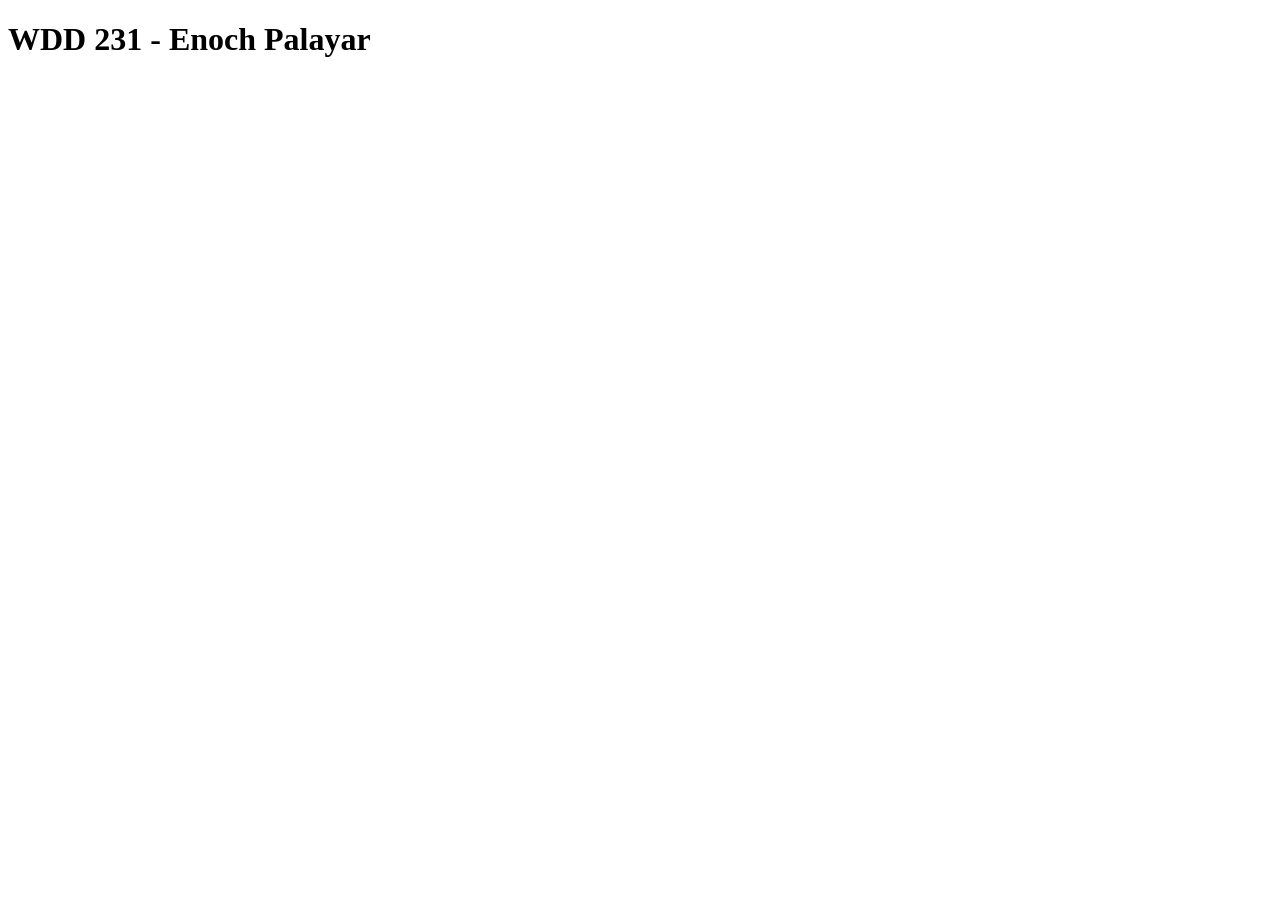
==== index.html @ c1b133a1 "initial commit" ====
<!DOCTYPE html>
<html lang="en">
<head>
    <meta charset="UTF-8">
    <meta name="viewport" content="width=device-width, initial-scale=1.0">
    <title>WDD 231</title>
</head>
<body>
    <h1>WDD 231 - Enoch Palayar</h1>
</body>
</html>
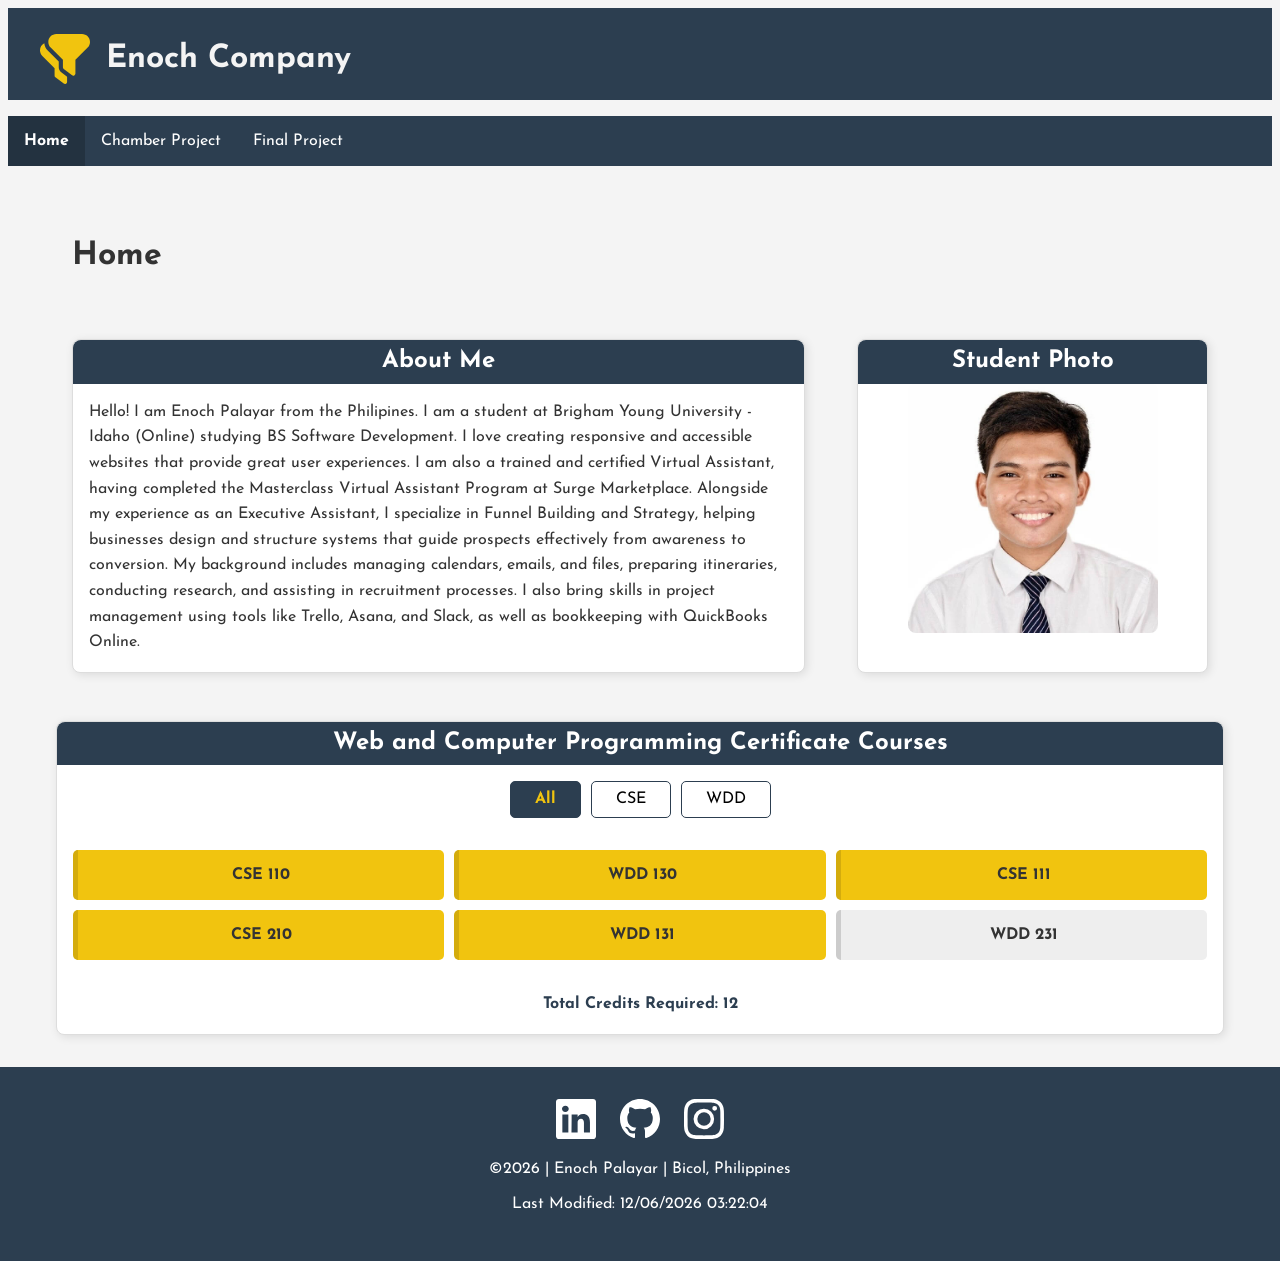
==== commit cfa8c464: "Week 01 Course Home Page Finished" ====
--- a/index.html
+++ b/index.html
@@ -3,9 +3,73 @@
 <head>
     <meta charset="UTF-8">
     <meta name="viewport" content="width=device-width, initial-scale=1.0">
-    <title>WDD 231</title>
+    <title>Course Home Page | Enoch Palayar</title>
+    <meta name="description" content="WDD 231 Course Home Page - Portfolio of Courses completed">
+    <meta name="author" content="Enoch Palayar">
+    <link rel="preconnect" href="https://fonts.googleapis.com">
+    <link rel="preconnect" href="https://fonts.gstatic.com" crossorigin>
+    <link href="https://fonts.googleapis.com/css2?family=Josefin+Sans:ital,wght@0,100..700;1,100..700&display=swap" rel="stylesheet">
+    <link rel="stylesheet" href="styles/normalize.css">
+    <link rel="stylesheet" href="styles/small.css">
+    <link rel="stylesheet" href="styles/larger.css">
+    <script src="scripts/getdates.js" defer></script>
+    <script src="scripts/navigation.js" defer></script>
+    <script src="scripts/courses.js" defer></script>
 </head>
 <body>
-    <h1>WDD 231 - Enoch Palayar</h1>
+<header>
+    <div class="header-top">
+        <div class="logo-area">
+            <img src="images/filters.svg" alt="Enoch Company Logo" width="50" height="50" class="main-logo">
+            <span class="company-name">Enoch Company</span>
+        </div>
+        <button id="menu" class="hamburger" aria-label="Toggle Menu"></button>
+    </div>
+    <nav>
+        <ul class="navigation">
+            <li><a href="#" class="active">Home</a></li>
+            <li><a href="#">Chamber Project</a></li>
+            <li><a href="#">Final Project</a></li>
+        </ul>
+    </nav>
+</header>
+    <main>
+        <h1>Home</h1>
+        <div class="top-grid">
+            <section class="card-box">
+                <h2>About Me</h2>
+                <p>Hello! I am Enoch Palayar from the Philipines. I am a student at Brigham Young University - Idaho (Online) studying BS Software Development. 
+                    I love creating responsive and accessible websites that provide great user experiences.  
+                    I am also a trained and certified Virtual Assistant, having completed the Masterclass Virtual Assistant Program at Surge Marketplace. 
+                    Alongside my experience as an Executive Assistant, I specialize in Funnel Building and Strategy, 
+                    helping businesses design and structure systems that guide prospects effectively from awareness to conversion. 
+                    My background includes managing calendars, emails, and files, preparing itineraries, conducting research, and assisting in recruitment processes. 
+                    I also bring skills in project management using tools like Trello, Asana, and Slack, as well as bookkeeping with QuickBooks Online.</p>    
+                </section>
+            <section class="card-box">
+                <h2>Student Photo</h2>
+                <img src="images/enoch.png" alt="Enoch Profile" class="profile-img">
+            </section>
+        </div>
+        <section class="card-box">
+            <h2>Web and Computer Programming Certificate Courses</h2>
+            <div class="filters">
+                <button id="all">All</button>
+                <button id="cse">CSE</button>
+                <button id="wdd">WDD</button>
+            </div>
+            <div id="course-list"></div>
+            <p class="credits-total">Total Credits Required: <span id="total-credits"></span></p>
+        </section>
+    </main>
+    <footer>
+        <div class="socials">
+            <a href="www.linkedin.com/in/enoch-olivo-palayar-2aaa832b6" target="_blank"><img src="images/linkedin.svg" alt="LinkedIn" width="40" height="40"></a>
+            <a href="https://github.com/enochpalayar" target="_blank"><img src="images/github.svg" alt="GitHub" width="40" height="40"></a>
+            <a href="https://instagram.com/enochopalayar" target="_blank"><img src="images/instagram.svg" alt="Instagram" width="40" height="40"></a>
+        </div>
+        <p>&copy;<span id="currentyear"></span> | Enoch Palayar | Bicol, Philippines</p>
+        <p>Last Modified: <span id="lastModified"></span></p>
+    </footer>
 </body>
 </html>
--- a/styles/small.css
+++ b/styles/small.css
@@ -0,0 +1,248 @@
+:root {
+    --primary-color: #2c3e50;
+    --accent-color: #f1c40f; /* Gold for completed */
+    --text-color: #333;
+    --bg-light: #f4f4f4;
+}
+
+body { 
+    font-family: "Josefin Sans", sans-serif;
+    margin: 0; 
+    background: var(--bg-light); 
+    color: var(--text-color); 
+}
+
+/****************************************HEADER****************************************/
+.header-top {
+    display: flex;
+    justify-content: space-between;
+    align-items: center;
+    padding: 1rem 2rem;
+    background-color: var(--primary-color);
+    color: var(--bg-light);
+}
+
+.company-name {
+    font-size: 2rem;
+    font-weight: bold;
+}
+
+.logo-area {
+    display: flex;
+    align-items: center;    
+    justify-content: center; 
+    gap: 1rem;              
+    padding: 10px 0 0 0;        
+}
+
+/**************************************NAVIGATION*************************************/
+
+nav {
+    background-color: var(--primary-color); 
+}
+
+nav { 
+    width: 100%; 
+    display: none; 
+}
+nav.show { 
+    display: block; 
+}
+
+.navigation { 
+    list-style: none; 
+    padding: 0; 
+    text-align: center; 
+}
+
+.navigation li a { 
+    display: block; 
+    padding: 1rem; 
+    color: white;
+    text-decoration: none; 
+    border-top: 1px solid #444; 
+}
+
+.navigation li a:hover {
+    background-color: rgba(255, 255, 255, 0.1);
+    color: var(--accent-color);
+    transition: 0.3s ease;
+}
+
+.navigation a.active { 
+    background: rgba(0,0,0,0.2); 
+    font-weight: bold; 
+}
+
+/**************************************HAMBUTTON*************************************/
+
+#menu { 
+    display: block;
+    position: absolute;
+    min-width: 44px;
+    min-height: 44px;      
+    right: 1.5rem; 
+    top: 1.5rem; 
+    background: none; 
+    border: none; 
+    color: white; 
+    font-size: 2rem; 
+    cursor: pointer; 
+}
+
+.hamburger {
+    background: none;
+    border: none;
+    color: #ffff;
+    cursor: pointer;
+    font-family: Verdana, Geneva, Tahoma, sans-serif;
+
+}
+
+.hamburger::before {
+    content: "\2630";
+    font-size: 2rem;
+}
+
+.hamburger.show::before {
+    content: "\00D7";
+    font-size: 2rem;
+}
+
+/****************************************MAIN****************************************/
+
+main {
+    max-width: 1200px;
+    margin: 0 auto;
+    padding: 1rem;
+}
+
+h1 {
+    padding: 2rem;
+    margin: 0;
+}
+
+.card-box { 
+    background: white; 
+    margin: 1rem; 
+    border: 1px solid #ddd;
+    border-radius: 8px; 
+    box-shadow: 2px 2px 10px rgba(0,0,0,0.1); 
+}
+
+.card-box h2 { 
+    background: var(--primary-color); 
+    color: white;
+    margin: 0; 
+    padding: 0.5rem; 
+    text-align: center;
+    border-radius: 8px 8px 0 0; 
+}
+
+.card-box p { 
+    padding: 0.5rem; 
+    line-height: 1.6;
+    margin: 0.5rem;
+}
+
+.profile-img {
+    display: block;
+    margin: 1rem auto;
+    width: 100%;
+    max-width: 300px; 
+    height: auto;
+    border-radius: 8px;
+    align-items: center;
+}
+
+.filters { 
+    display: flex; 
+    justify-content: center; 
+    gap: 10px; 
+    padding: 1rem; 
+}
+
+.filters button { 
+    padding: 0.5rem 1.5rem; 
+    cursor: pointer; 
+    border: 1px solid var(--primary-color); 
+    border-radius: 5px;
+    transition: all 0.3s ease;
+    background-color: white;
+}
+
+.filters button:hover {
+    background-color: var(--primary-color);
+    color: white;
+    transform: translateY(-2px);
+    box-shadow: 0 4px 8px rgba(0,0,0,0.2);
+}
+
+.filters button.active {
+    background-color: var(--primary-color);
+    color: var(--accent-color);
+    font-weight: bold;
+}
+
+
+#course-list { 
+    display: grid; 
+    grid-template-columns: 1fr;
+    gap: 10px; 
+    padding: 1rem; 
+}
+
+.course-card { 
+    background: #eee; 
+    padding: 1rem; 
+    border-radius: 5px; 
+    text-align: center; 
+    font-weight: bold; 
+    border-left: 5px solid #ccc; 
+    transition: transform 0.2s ease, box-shadow 0.2s ease;
+    cursor: pointer;
+}
+
+.course-card:hover {
+    filter: brightness(1.1);
+    transform: scale(1.03); 
+    box-shadow: 0 4px 10px rgba(0,0,0,0.15);
+}
+
+.course-card.completed { 
+    background: var(--accent-color); 
+    border-left-color: #d4ac0d; 
+}
+
+.credits-total {
+    text-align: center;     
+    font-weight: bold;       
+    padding: 1.5rem 0;      
+    margin: 0;          
+    color: var(--primary-color);
+}
+
+/**************************************FOOTER*************************************/
+
+footer { 
+    background: var(--primary-color); 
+    color: white; 
+    text-align: center; 
+    padding: 2rem;
+}
+
+.socials {
+    display: flex;
+    justify-content: center;
+    gap: 1.5rem;
+    margin-bottom: 0.5rem;
+}
+
+.socials a img {
+    transition: opacity 0.3s ease, transform 0.3s ease;
+}
+
+.socials a img:hover {
+    opacity: 0.8;
+    transform: scale(1.2);
+}
--- a/styles/larger.css
+++ b/styles/larger.css
@@ -0,0 +1,41 @@
+@media (min-width: 650px) {
+    #menu { 
+        display: none; 
+    }
+
+    header {
+        padding: 0.5rem;
+    }
+
+    nav { 
+        display: block; 
+    }
+
+    .navigation { 
+        display: flex; 
+       
+    }
+
+    .navigation li a { 
+        border: none; 
+    }
+
+    .top-grid { 
+        display: grid; 
+        grid-template-columns: 2fr 1fr; 
+        gap: 20px; 
+        padding: 1rem; 
+    }
+    
+    #course-list { 
+        grid-template-columns: repeat(3, 1fr); 
+    }
+    
+    .profile-img { 
+        width: 100%; 
+        max-width: 250px; 
+        height: auto; 
+        display: block; 
+        margin: 0 auto; 
+    }
+}
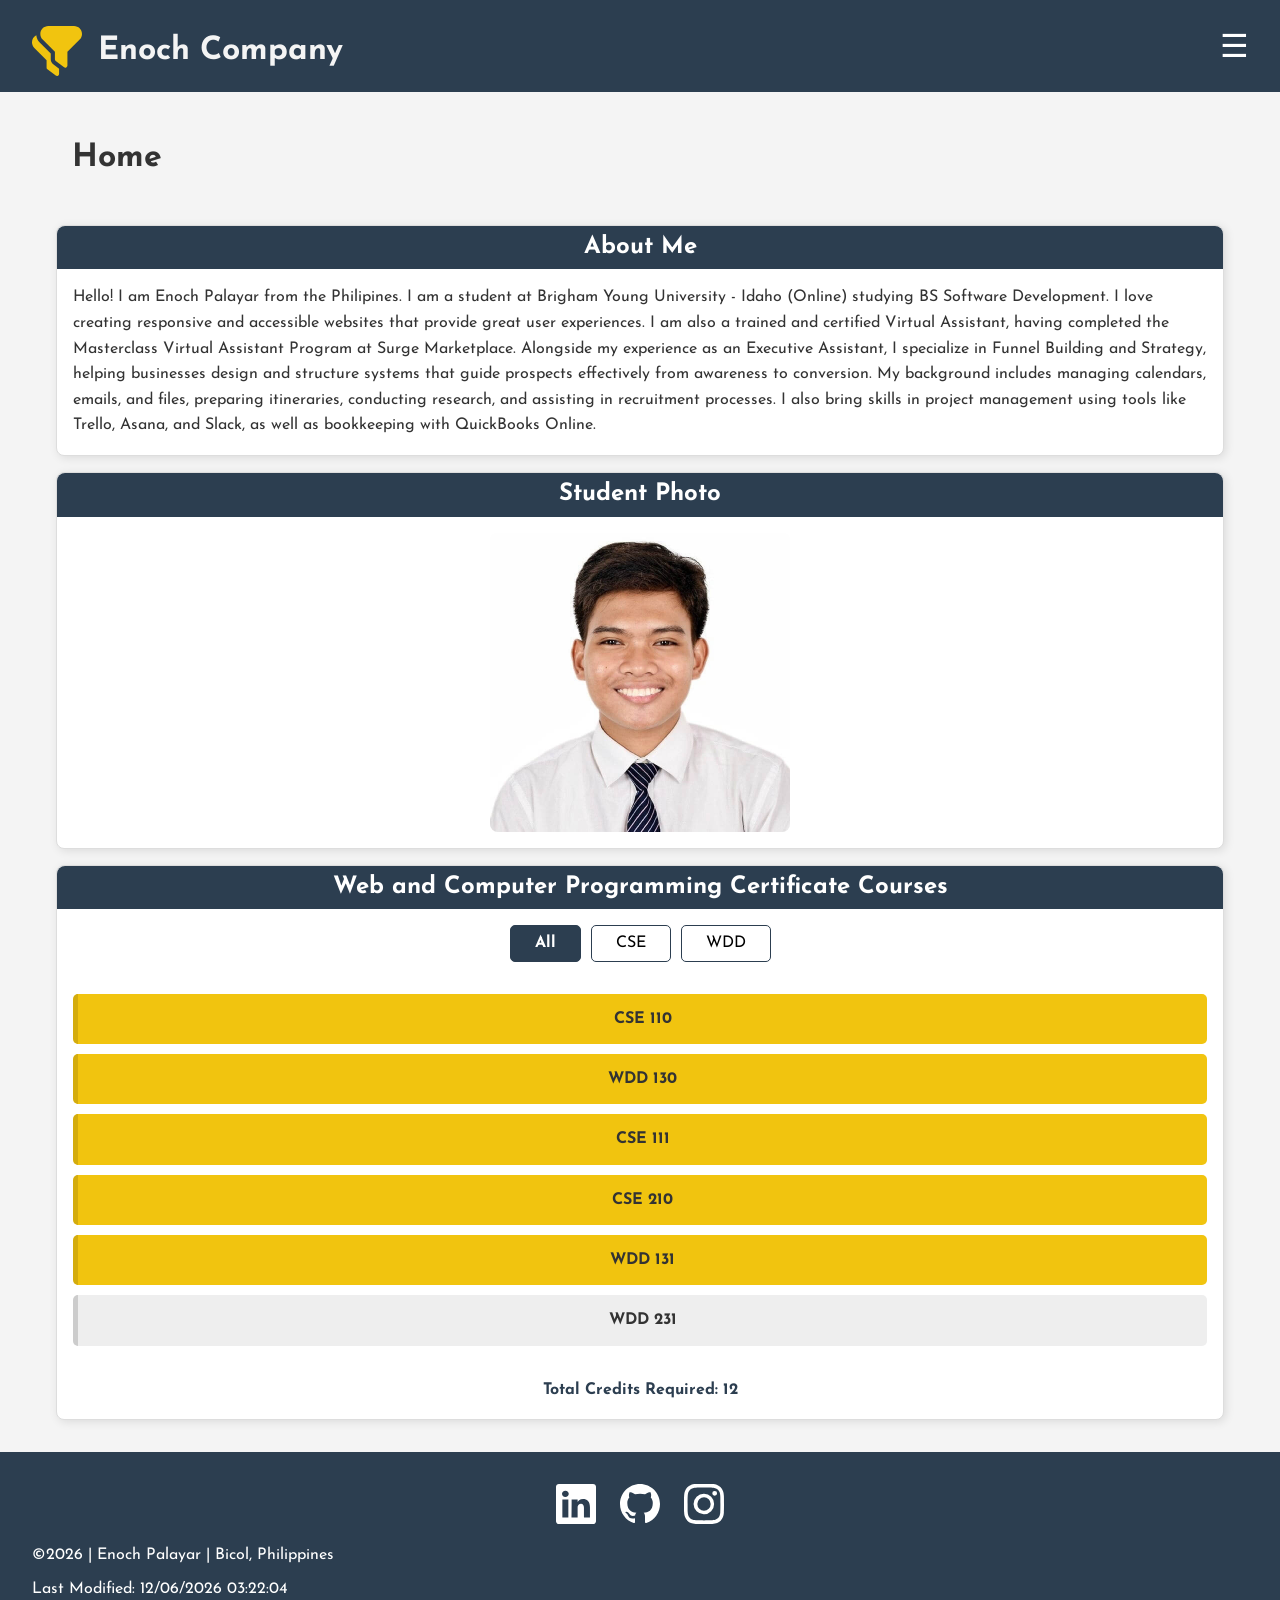
==== commit 267e8f54: "Week 02 Directory Page Finished" ====
--- a/index.html
+++ b/index.html
@@ -3,12 +3,17 @@
 <head>
     <meta charset="UTF-8">
     <meta name="viewport" content="width=device-width, initial-scale=1.0">
+    <meta property="og:title" content="Course Home Page">
+    <meta property="og:description" content="Course Home Page discover details of Enoch Palayar and what services he can provide to you and the courses he accomplished towards his Web and Computer Proramming Certication">
+    <meta property="og:image" content="https://enochpalayar.github.io/wdd231/images/enoch.png">
+    <meta property="og:url" content="https://enochpalayar.github.io/wdd231/index.html">
     <title>Course Home Page | Enoch Palayar</title>
     <meta name="description" content="WDD 231 Course Home Page - Portfolio of Courses completed">
     <meta name="author" content="Enoch Palayar">
     <link rel="preconnect" href="https://fonts.googleapis.com">
     <link rel="preconnect" href="https://fonts.gstatic.com" crossorigin>
     <link href="https://fonts.googleapis.com/css2?family=Josefin+Sans:ital,wght@0,100..700;1,100..700&display=swap" rel="stylesheet">
+    <link rel="icon" href="images/favicon.ico">
     <link rel="stylesheet" href="styles/normalize.css">
     <link rel="stylesheet" href="styles/small.css">
     <link rel="stylesheet" href="styles/larger.css">
--- a/styles/small.css
+++ b/styles/small.css
@@ -1,6 +1,7 @@
 :root {
     --primary-color: #2c3e50;
-    --accent-color: #f1c40f; /* Gold for completed */
+    --secondary-color: #ffffff;
+    --accent-color: #f1c40f; 
     --text-color: #333;
     --bg-light: #f4f4f4;
 }
@@ -39,12 +40,10 @@
 
 nav {
     background-color: var(--primary-color); 
-}
-
-nav { 
     width: 100%; 
     display: none; 
 }
+
 nav.show { 
     display: block; 
 }
@@ -58,19 +57,21 @@
 .navigation li a { 
     display: block; 
     padding: 1rem; 
-    color: white;
+    color: var(--secondary-color);
     text-decoration: none; 
-    border-top: 1px solid #444; 
+
 }
 
 .navigation li a:hover {
-    background-color: rgba(255, 255, 255, 0.1);
-    color: var(--accent-color);
+    background-color: #d4ac0d;
+    color: var(--text-color);
+    font-weight: bold;
     transition: 0.3s ease;
 }
 
 .navigation a.active { 
-    background: rgba(0,0,0,0.2); 
+    background: var(--accent-color);
+    color: var(--text-color); 
     font-weight: bold; 
 }
 
@@ -85,7 +86,7 @@
     top: 1.5rem; 
     background: none; 
     border: none; 
-    color: white; 
+    color: var(--secondary-color); 
     font-size: 2rem; 
     cursor: pointer; 
 }
@@ -93,7 +94,7 @@
 .hamburger {
     background: none;
     border: none;
-    color: #ffff;
+    color: var(--secondary-color);
     cursor: pointer;
     font-family: Verdana, Geneva, Tahoma, sans-serif;
 
@@ -123,16 +124,16 @@
 }
 
 .card-box { 
-    background: white; 
+    background: var(--secondary-color); 
     margin: 1rem; 
     border: 1px solid #ddd;
     border-radius: 8px; 
-    box-shadow: 2px 2px 10px rgba(0,0,0,0.1); 
+    box-shadow: 2px 2px 10px #0000001a; 
 }
 
 .card-box h2 { 
     background: var(--primary-color); 
-    color: white;
+    color: var(--secondary-color);
     margin: 0; 
     padding: 0.5rem; 
     text-align: center;
@@ -168,19 +169,19 @@
     border: 1px solid var(--primary-color); 
     border-radius: 5px;
     transition: all 0.3s ease;
-    background-color: white;
+    background-color: var(--secondary-color);
 }
 
 .filters button:hover {
     background-color: var(--primary-color);
-    color: white;
+    color: var(--secondary-color);
     transform: translateY(-2px);
-    box-shadow: 0 4px 8px rgba(0,0,0,0.2);
+    box-shadow: 0 4px 8px #00000033;
 }
 
 .filters button.active {
     background-color: var(--primary-color);
-    color: var(--accent-color);
+    color: var(--secondary-color);
     font-weight: bold;
 }
 
@@ -206,7 +207,7 @@
 .course-card:hover {
     filter: brightness(1.1);
     transform: scale(1.03); 
-    box-shadow: 0 4px 10px rgba(0,0,0,0.15);
+    box-shadow: 0 4px 10px #00000026;
 }
 
 .course-card.completed { 
@@ -226,7 +227,7 @@
 
 footer { 
     background: var(--primary-color); 
-    color: white; 
+    color: var(--secondary-color); 
     text-align: center; 
     padding: 2rem;
 }
--- a/styles/larger.css
+++ b/styles/larger.css
@@ -1,41 +1,11 @@
-@media (min-width: 650px) {
-    #menu { 
-        display: none; 
-    }
-
-    header {
-        padding: 0.5rem;
-    }
-
-    nav { 
-        display: block; 
-    }
-
-    .navigation { 
-        display: flex; 
-       
-    }
-
-    .navigation li a { 
-        border: none; 
-    }
-
-    .top-grid { 
-        display: grid; 
-        grid-template-columns: 2fr 1fr; 
-        gap: 20px; 
-        padding: 1rem; 
+@media screen and (min-width: 64rem) {
+    footer {
+        flex-direction: row;
+        justify-content: space-between;
+        align-items: center;
+        text-align: left;
     }
     
-    #course-list { 
-        grid-template-columns: repeat(3, 1fr); 
-    }
-    
-    .profile-img { 
-        width: 100%; 
-        max-width: 250px; 
-        height: auto; 
-        display: block; 
-        margin: 0 auto; 
-    }
+    .social { order: 2; }
+    .project { order: 3; text-align: right; }
 }
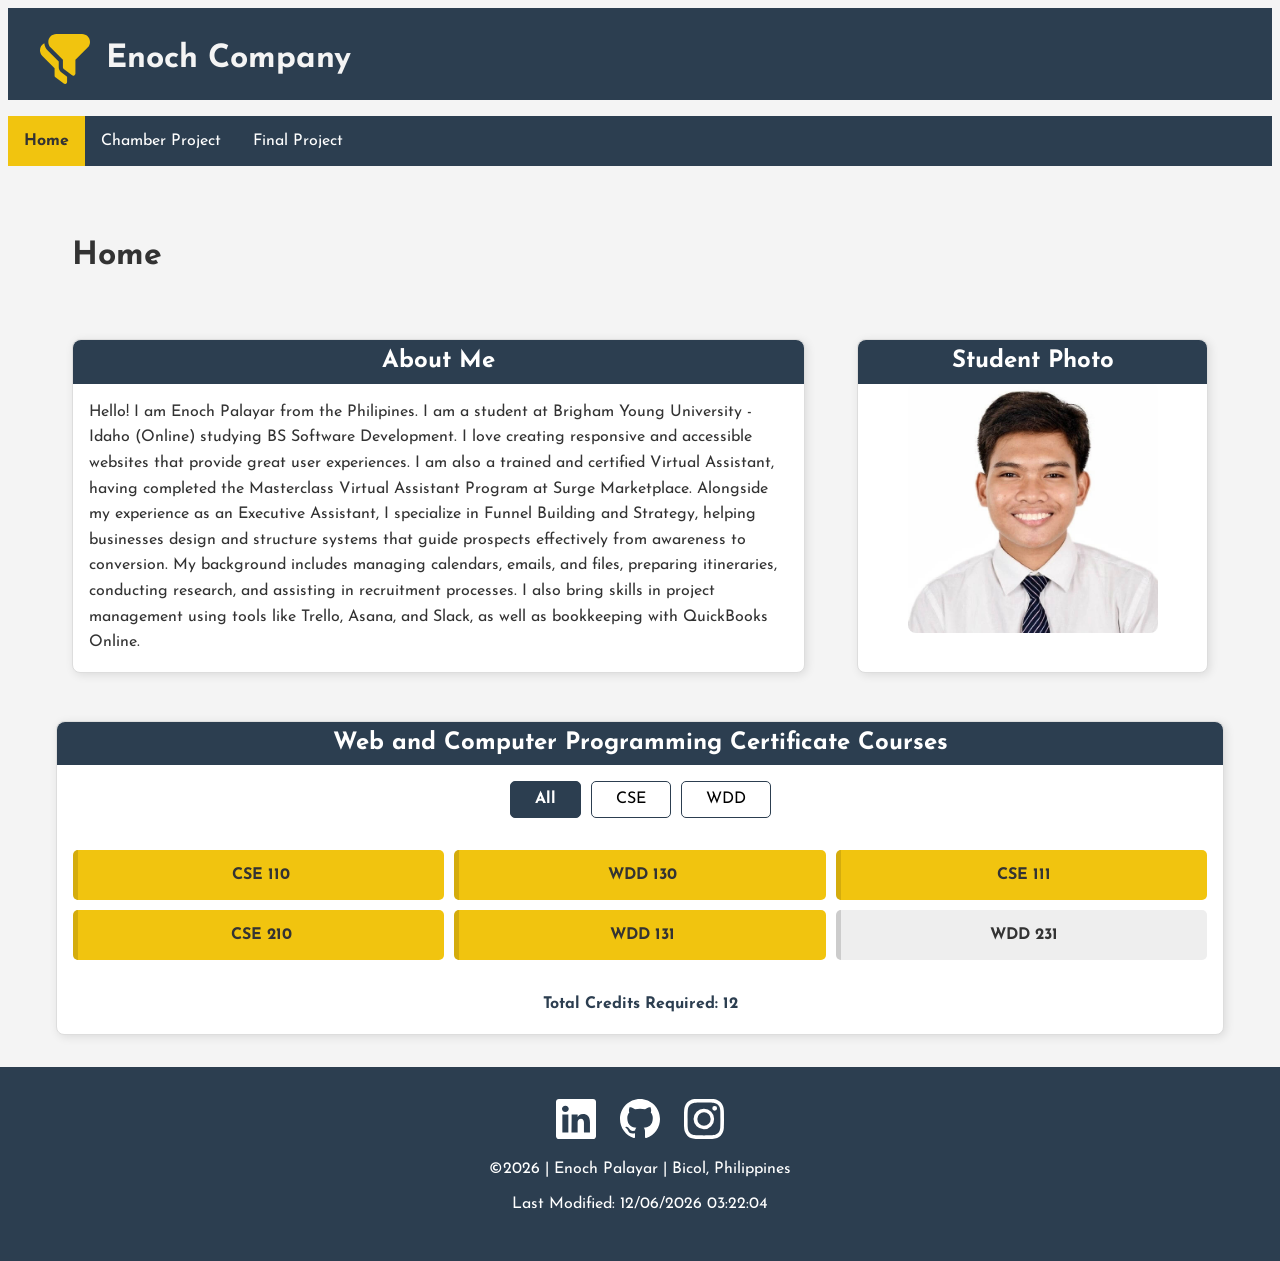
==== commit af465e79: "Week04 Join & Thank You Page Finished" ====
--- a/index.html
+++ b/index.html
@@ -66,6 +66,7 @@
             <div id="course-list"></div>
             <p class="credits-total">Total Credits Required: <span id="total-credits"></span></p>
         </section>
+        <dialog id="course-details"></dialog>
     </main>
     <footer>
         <div class="socials">
--- a/styles/small.css
+++ b/styles/small.css
@@ -223,6 +223,45 @@
     color: var(--primary-color);
 }
 
+dialog {
+    border: none;
+    border-radius: 8px;
+    padding: 2rem;
+    background-color: var(--secondary-color);
+    box-shadow: 0 0 2rem rgba(0,0,0,0.5);
+    width: 90%;
+    max-width: 500px;
+    position: relative;
+}
+
+::backdrop {
+    background-color: rgba(44, 62, 80, 0.7);
+}
+
+#closeModal {
+    position: absolute;
+    top: 20px;
+    right: 20px;
+    background: none;
+    border: none;
+    font-size: 1.5rem;
+    padding: 2px;
+    cursor: pointer;
+    color: var(--primary-color);
+}
+
+dialog h2 {
+    color: var(--primary-color);
+    border-bottom: 2px solid var(--accent-color);
+    padding-bottom: 10px;
+    margin-top: 0;
+}
+
+dialog p {
+    margin: 10px 0;
+    line-height: 1.4;
+}
+
 /**************************************FOOTER*************************************/
 
 footer { 
--- a/styles/larger.css
+++ b/styles/larger.css
@@ -1,11 +1,34 @@
-@media screen and (min-width: 64rem) {
-    footer {
-        flex-direction: row;
-        justify-content: space-between;
-        align-items: center;
-        text-align: left;
+@media (min-width: 650px) {    
+    #menu {         
+        display: none;     
+    }    
+    header {        
+        padding: 0.5rem;    
+    }    
+    nav {         
+        display: block;     
+    }    
+    .navigation {         
+        display: flex;     
+    }    
+    .navigation li a {         
+        border: none;     
+    }        
+    .top-grid {         
+        display: grid;         
+        grid-template-columns: 2fr 1fr;         
+        gap: 20px;         
+        padding: 1rem;     
+    }    
+    #course-list {         
+        grid-template-columns: repeat(3, 1fr);     
+    }    
+    .profile-img {         
+        width: 100%;         
+        max-width: 250px;         
+        height: auto;         
+        display: block;         
+        margin: 0 auto;     
     }
-    
-    .social { order: 2; }
-    .project { order: 3; text-align: right; }
+
 }
